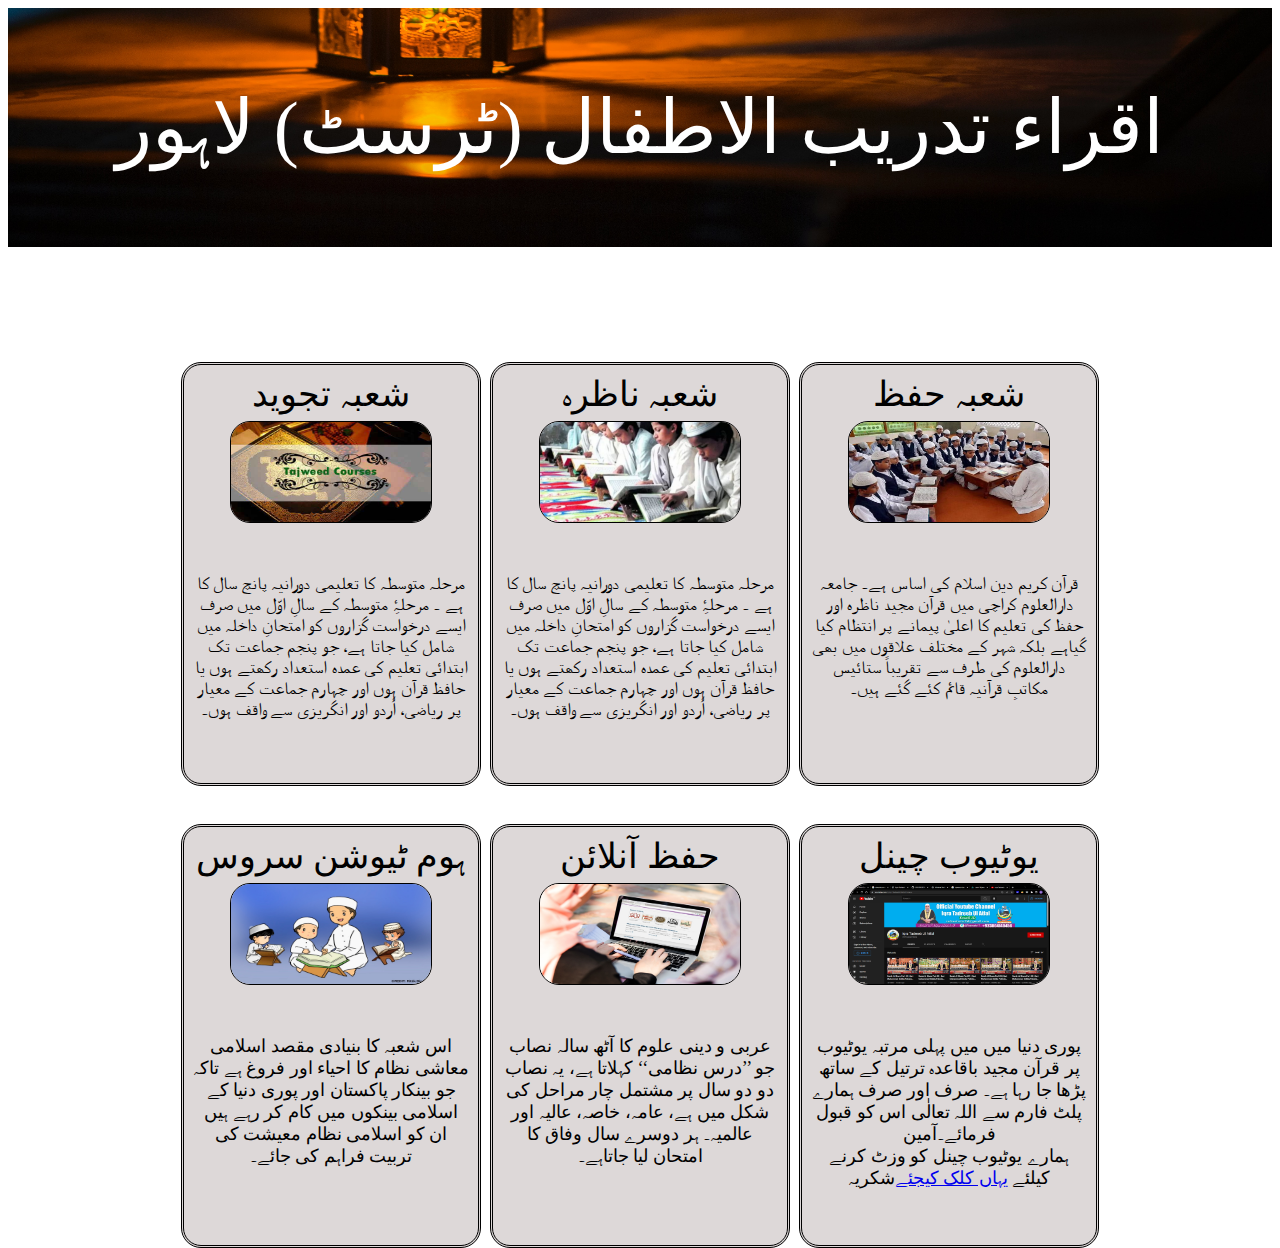
==== index.html @ 89d5dcb8 "Iqra" ====
<!DOCTYPE html>
<html>
    <head>
        <title>Iqra Tadreeb Ul Atfaal</title>
        <link rel="stylesheet" href="index.css">
    </head>
    <header>
            <div class="maintitle">
               <p>اقراء تدریب الاطفال (ٹرسٹ) لاہور</p>
            </div>
    </header>
    <body>
        <div class="bodyclassses">
            <div class="childdiv">
                <div>شعبہ حفظ</div>
                <div>
                    <img src="hifz.avif" alt="kids hifz class" class="hifzimg">
                </div>
                <div class="cdp">
                    <p>قرآن کریم دین اسلام کی اساس ہے۔ جامعہ دارالعلوم کراچی میں قرآن مجید ناظرہ اور حفظ کی تعلیم کا اعلیٰ پیمانے پر انتظام کیا گیاہے بلکہ شہر کے مختلف علاقوں میں بھی دارالعلوم کی طرف سے تقریباً ستائیس مکاتبِ قرآنیہ قائم کئے گئے ہیں۔</p>
                </div>
            </div>
            <div class="childdiv">
                <div>شعبہ ناظرہ</div>
                <div>
                    <img src="nazra pic.jpg" alt="kids nazra class" class="hifzimg">
                </div>
                <div class="cdp">
                    <p>مرحلہ متوسطہ کا تعلیمی دورانیہ پانچ سال کا ہے ۔ مرحلۂِ متوسطہ کے سالِ اوّل میں صرف ایسے درخواست گزاروں کو امتحانِ داخلہ میں شامل کیا جاتا ہے، جو پنجم جماعت تک ابتدائی تعلیم کی عمدہ استعداد رکھتے ہوں یا حافظ قرآن ہوں اور چہارم جماعت کے معیار پر ریاضی، اُردو اور انگریزی سے واقف ہوں۔
                    </p>
                </div>
            </div>
            <div class="childdiv">
                <div>شعبہ تجوید</div>
                <div>
                    <img src="tajweed.jpg" alt="kids nazra class" class="hifzimg">
                </div>
                <div class="cdp">
                    <p>
                        مرحلہ متوسطہ کا تعلیمی دورانیہ پانچ سال کا ہے ۔ مرحلۂِ متوسطہ کے سالِ اوّل میں صرف ایسے درخواست گزاروں کو امتحانِ داخلہ میں شامل کیا جاتا ہے، جو پنجم جماعت تک ابتدائی تعلیم کی عمدہ استعداد رکھتے ہوں یا حافظ قرآن ہوں اور چہارم جماعت کے معیار پر ریاضی، اُردو اور انگریزی سے واقف ہوں۔
                    </p>
                </div>
            </div>
            <div class="childdiv">
                <div>یوٹیوب چینل</div>
                <div><img src="youtubess.png" alt="kids nazra class" class="hifzimg"></div>
                <div class="cdp">
                    <p>
                        پوری دنیا میں میں پہلی مرتبہ یوٹیوب پر قرآن مجید باقاعدہ ترتیل کے ساتھ پڑھا جا رہا ہے۔ صرف اور صرف ہمارے پلٹ فارم سے اللہ تعالٰی اس کو قبول فرمائے۔آمین  
                    <br>
                    ہمارے یوٹیوب چینل کو وزٹ کرنے کیلئے <a href="https://www.youtube.com/c/IqraTadreebUlAtfal" target="_blank" title="Iqra Tadreb Ul Atfal  1q`">یہاں کلک کیجئے</a>شکریہ
                    </p>
                </div>
            </div>
            <div class="childdiv">
                <div>حفظ آنلائن</div>
                <div>
                    <img src="online-quran.jpg" alt="kids nazra class" class="hifzimg">
                </div>
                <div class="cdp">
                    <p>
                        عربی و دینی علوم کا آٹھ سالہ نصاب جو ’’درس نظامی‘‘ کہلاتا ہے، یہ نصاب دو دو سال پر مشتمل چار مراحل کی شکل میں ہے، عامہ، خاصہ، عالیہ اور عالمیہ۔ ہر دوسرے سال وفاق کا امتحان لیا جاتاہے۔
                    </p>
                </div>
            </div>
            <div class="childdiv">ہوم ٹیوشن سروس
                <div>
                    <img src="home teution.jpg" alt="kids nazra class" class="hifzimg">
                </div>
                <div class="cdp">
                    <p>
                        اس شعبہ کا بنیادی مقصد اسلامی معاشی نظام کا احیاء اور فروغ ہے تاکہ جو بینکار پاکستان اور پوری دنیا کے اسلامی بینکوں میں کام کر رہے ہیں ان کو اسلامی نظام معیشت کی تربیت فراہم کی جائے۔
                    </p>
                </div>
            </div>
        </div>
    </body>
<footer>
    
</footer>
</html>
---- index.css ----
.maintitle
{
    display: grid;
    grid-template-columns: auto;
    direction: rtl;
    text-align: center;
    color: rgb(255, 255, 255);
    font-size: 75px;
    font-family: jameel noori nastaleeq;
    background-color: aqua;
    background-image: url(pexels-ahmed-aqtai-2233416.jpg);
    background-position: bottom;
    background-size: 1300px;
}
.bodyclassses{
    display: grid;
    margin-top: 100px;    
    grid-template-columns: 300px 300px 300px;
    grid-template-rows: auto;
    column-gap: 9px;
    row-gap: 1cm;
    height: 850px;
    background-color: transparent;
    text-align: center;
    justify-content: center;
    padding: 15px;
    direction: rtl;

}
.childdiv{
    display: inline-grid;
    grid-template-rows: 1fr 3fr 5fr;
    background-color: rgb(221, 216, 216);
    height: 400px;
    border-radius: 20px;
    font-family: jameel noori nastaleeq;
    border-style: double;
    font-size: 35px;
    padding: 9px;
    row-gap: 3px;
}
.cdp{
    font-size: 18px;
}
.hifzimg{
    width: 200px;
    height: 100px;
    border: 1px solid black;
    border-radius: 20px;
}
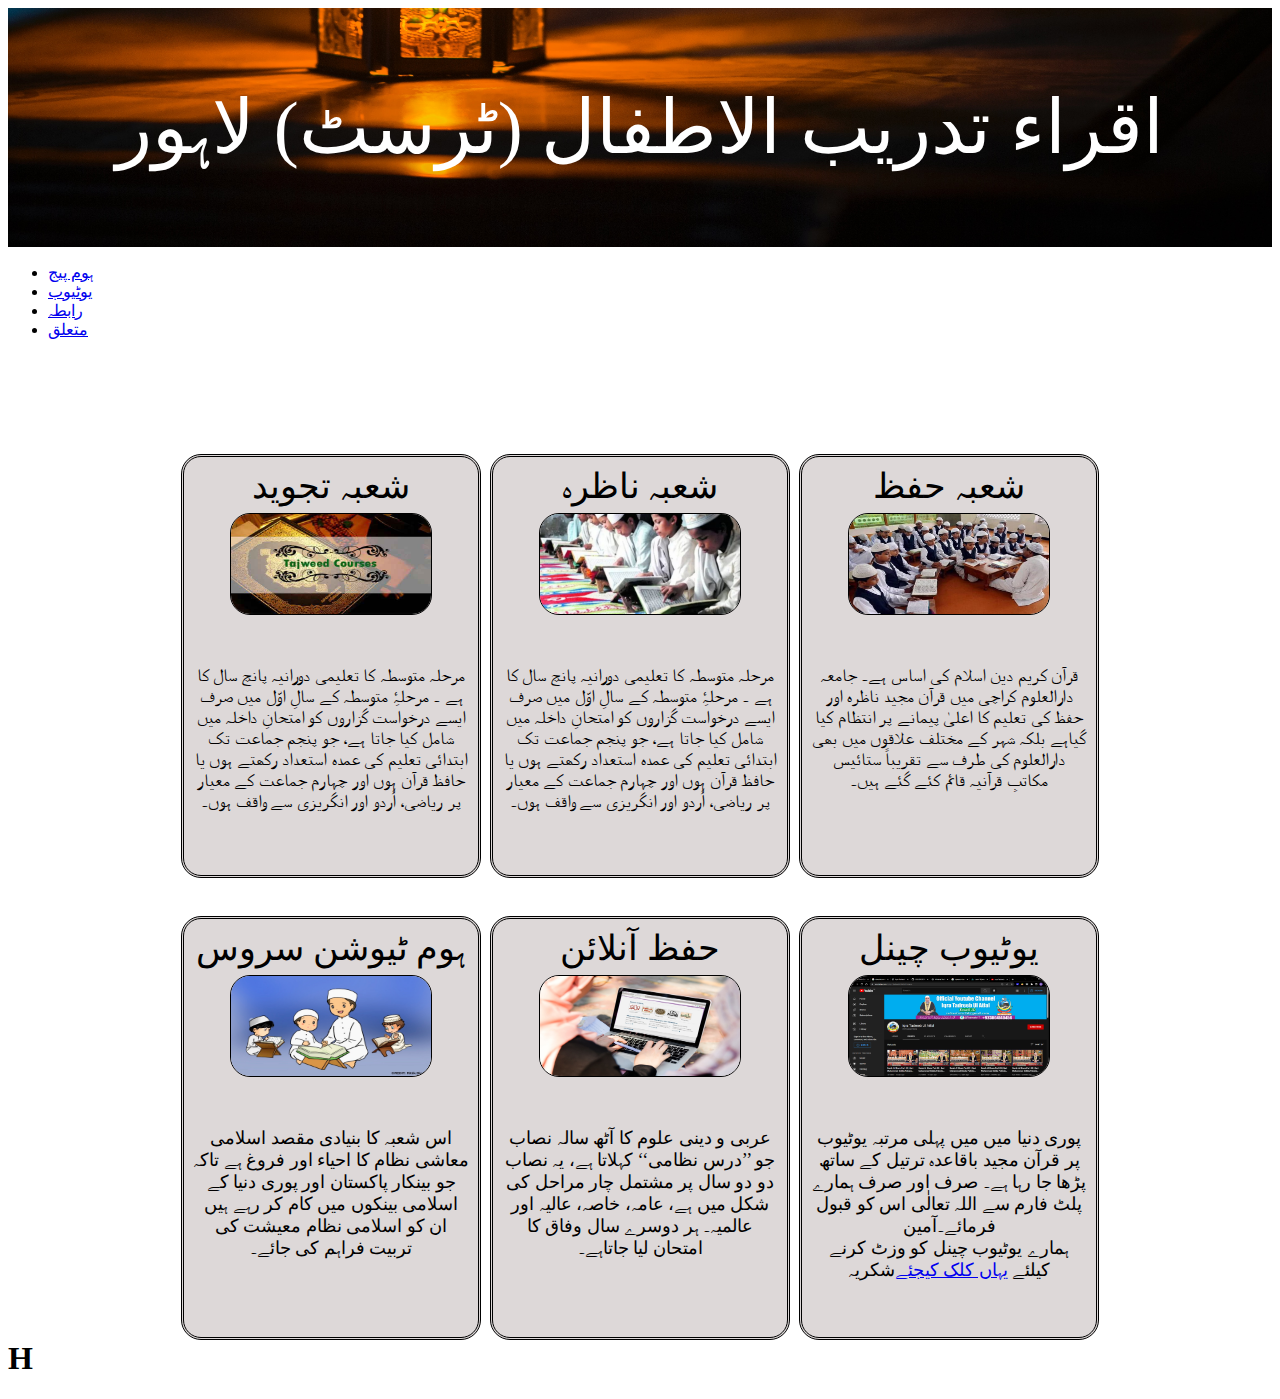
==== commit 51945a8f: "index file updated" ====
--- a/index.html
+++ b/index.html
@@ -5,9 +5,19 @@
         <link rel="stylesheet" href="index.css">
     </head>
     <header>
+        <div class="header">
             <div class="maintitle">
                <p>اقراء تدریب الاطفال (ٹرسٹ) لاہور</p>
             </div>
+            <div>
+                <ul>
+                 <li><a href="https://anightclub.github.io/Iqra-Tadreeb-Ul-Atfal/index.html">ہوم پیج</a></li>
+                 <li><a href="https://www.youtube.com/c/IqraTadreebUlAtfal">یوٹیوب</a></li>
+                 <li><a href="http://www.isdp.info/">رابطہ</a></li>
+                 <li><a href="https://ashrafia.org.pk/">متعلق</a></li>
+                </ul>
+            </div>
+        </div>    
     </header>
     <body>
         <div class="bodyclassses">
@@ -48,7 +58,7 @@
                     <p>
                         پوری دنیا میں میں پہلی مرتبہ یوٹیوب پر قرآن مجید باقاعدہ ترتیل کے ساتھ پڑھا جا رہا ہے۔ صرف اور صرف ہمارے پلٹ فارم سے اللہ تعالٰی اس کو قبول فرمائے۔آمین  
                     <br>
-                    ہمارے یوٹیوب چینل کو وزٹ کرنے کیلئے <a href="https://www.youtube.com/c/IqraTadreebUlAtfal" target="_blank" title="Iqra Tadreb Ul Atfal  1q`">یہاں کلک کیجئے</a>شکریہ
+                    ہمارے یوٹیوب چینل کو وزٹ کرنے کیلئے <a href="https://www.youtube.com/c/IqraTadreebUlAtfal" target="_blank" title="Iqra Tadreb Ul Atfal">یہاں کلک کیجئے</a>شکریہ
                     </p>
                 </div>
             </div>
@@ -76,6 +86,6 @@
         </div>
     </body>
 <footer>
-    
+   <div class="footerstyle"><h1>H</h1></div> 
 </footer>
 </html>